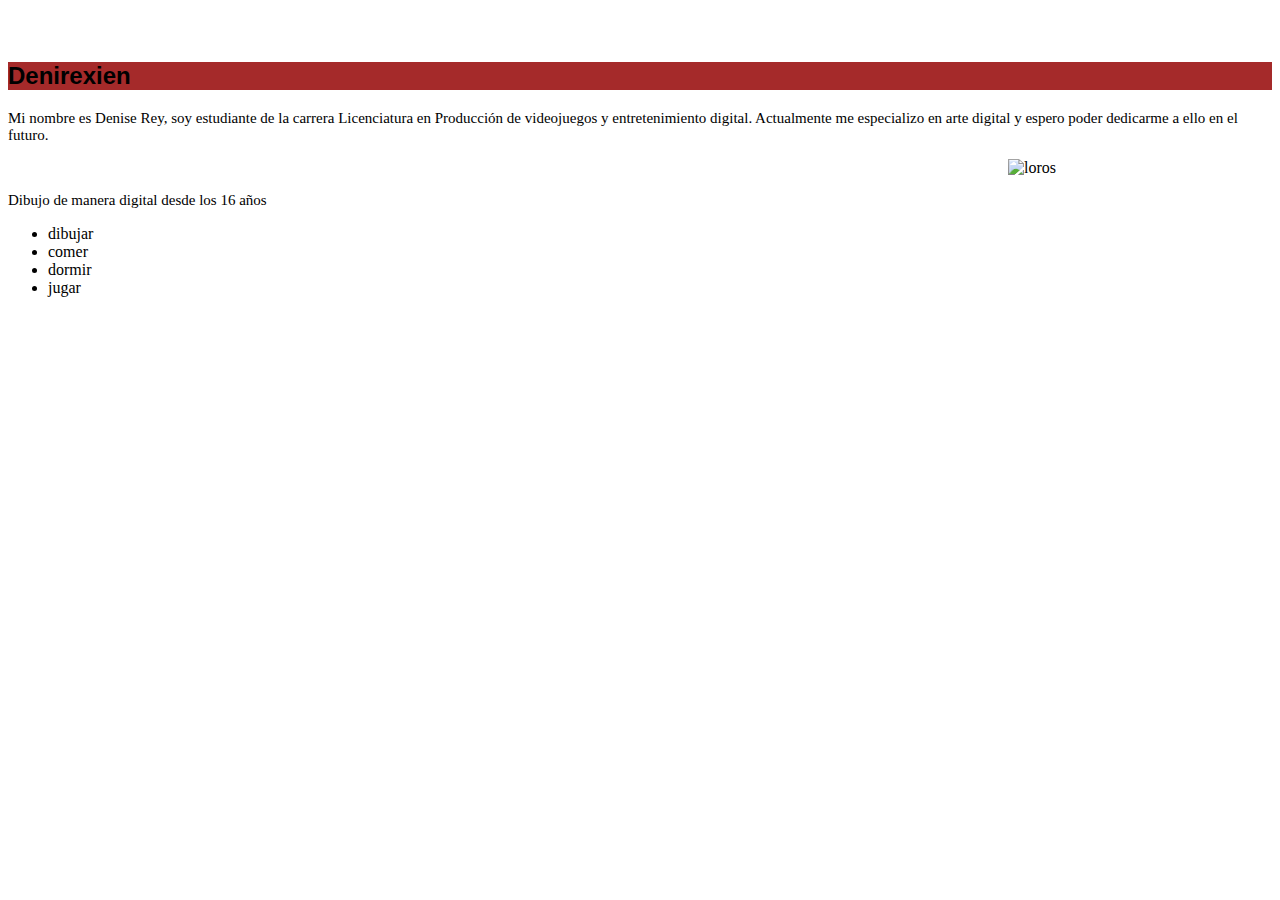
==== index.html @ ebd23e32 "en clase" ====
<!DOCTYPE html>
<html lang="en">
<head>
    
    <meta charset="UTF-8">
    <meta http-equiv="X-UA-Compatible" content="IE=edge">
    <meta name="viewport" content="width=device-width, initial-scale=1.0">
    <title>Denise Rey</title>
    <link rel="stylesheet" href="./assets/style.css">
</head>
<body>
    <img src="./assets/Denise arpía final png  (2).png" alt="perfil" class="arpia">
    <h2>Denirexien</h2>
    <p class="primerparrafo"> Mi nombre es Denise Rey, soy estudiante de la carrera Licenciatura en Producción de videojuegos y entretenimiento digital. Actualmente me especializo en arte digital y espero poder dedicarme a ello en el futuro.</p>
    <img src="./assets/Loro.jpg" alt="loros" class="loritos">
    <p class="primerparrafo" id="02">Dibujo de manera digital desde los 16 años</p>
    
    <ul>
        <li>dibujar</li>
        <li>comer</li>
        <li>dormir</li>
        <li>jugar</li>
    </ul>

</body>
</html>
---- assets/style.css ----
h2 {
    font-family: 'Gill Sans', 'Gill Sans MT', Calibri, 'Trebuchet MS', sans-serif;
    background-color: brown;
}
p {
    font-size: 15px;
}

body .arpia {
    width: 150px;
    height: 150px;
    border-radius: 40%;
    margin-left: 1700px;
    background-color: black;
}

body .loritos {
    width: 250px;
    margin-left: 1000px;
}
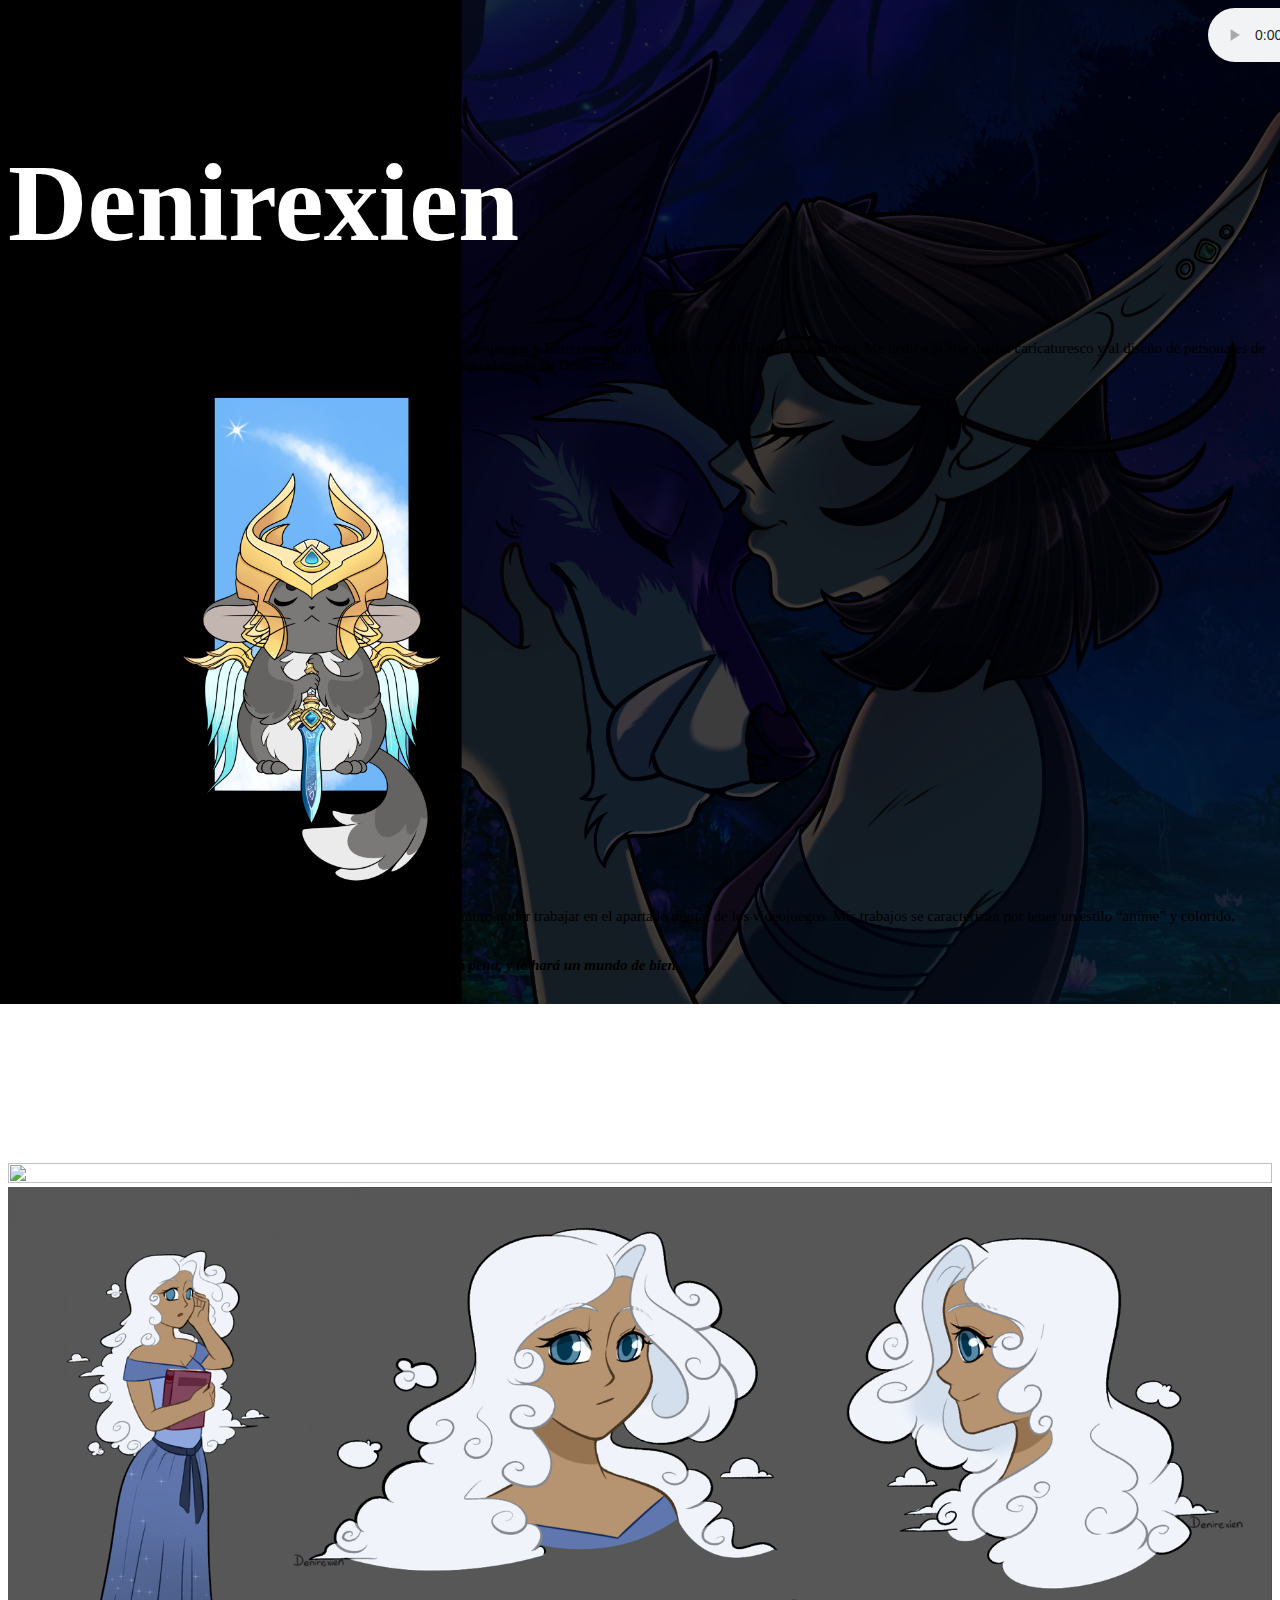
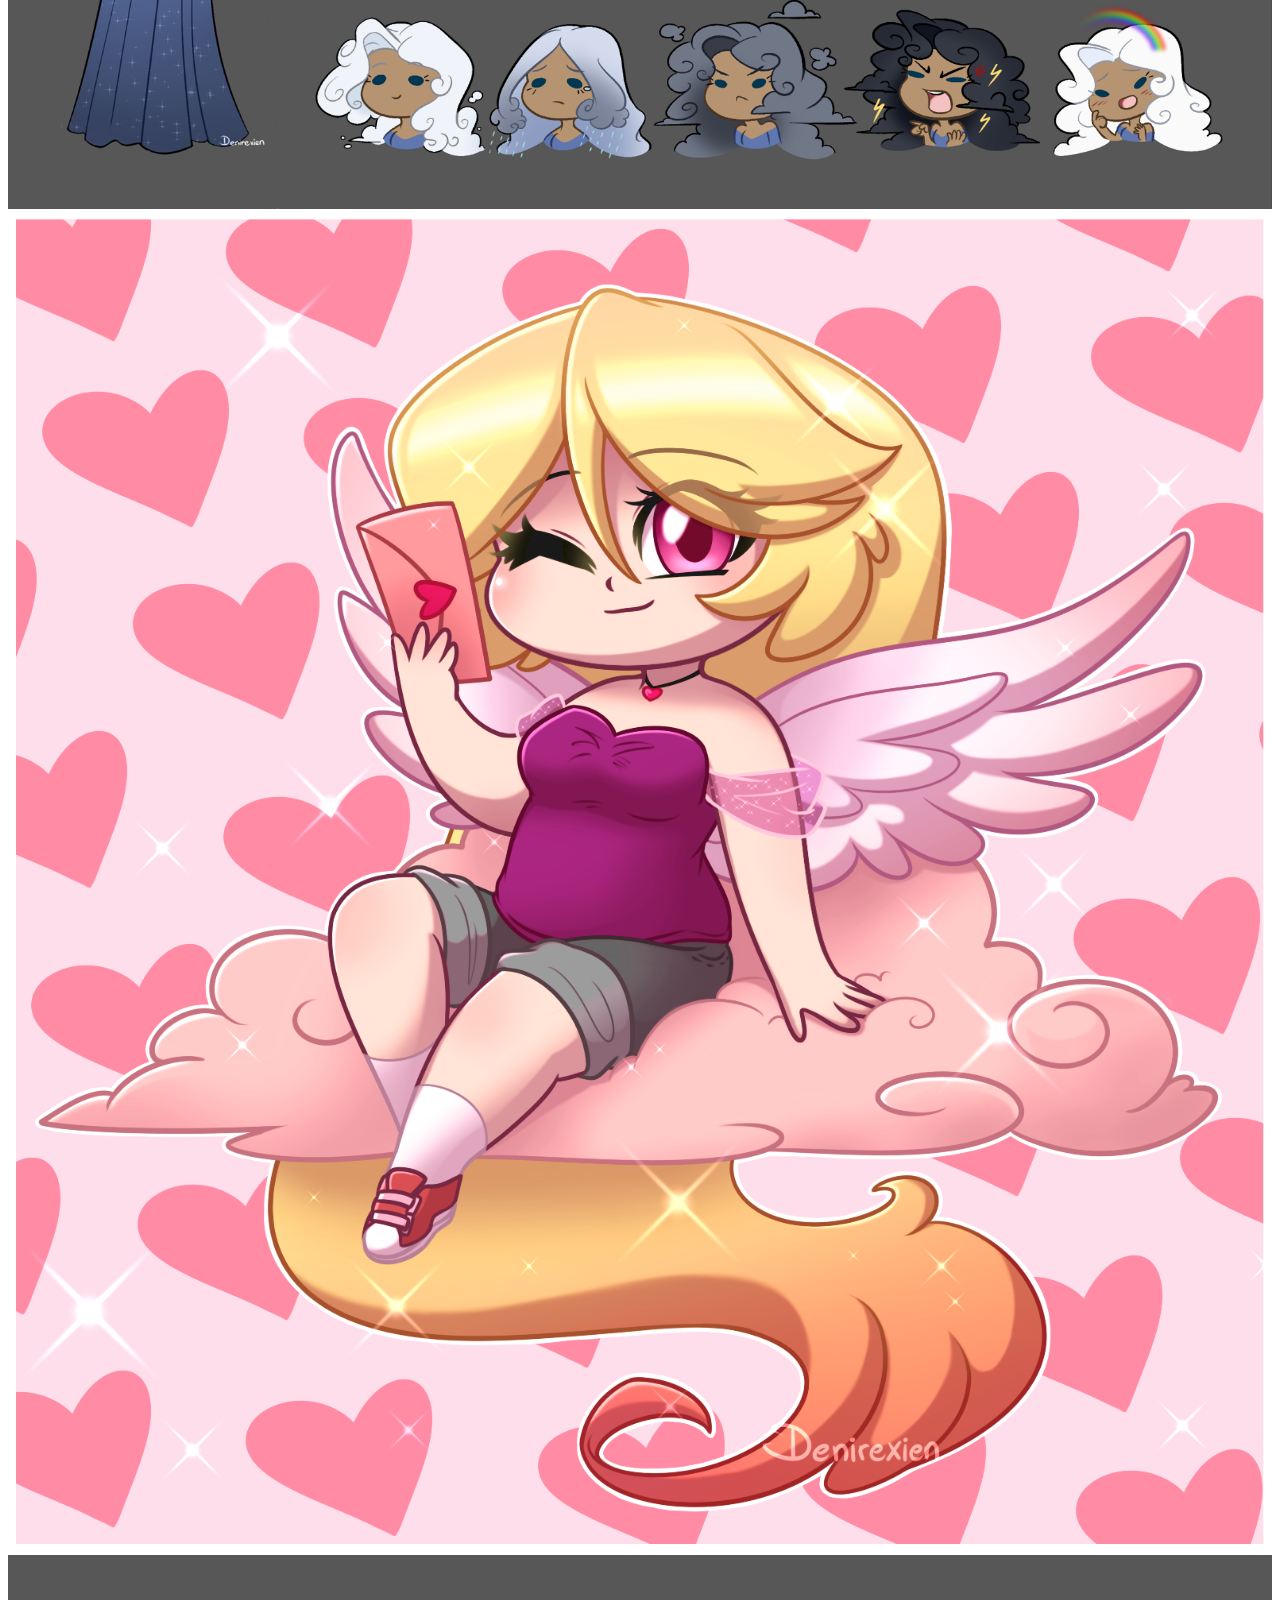
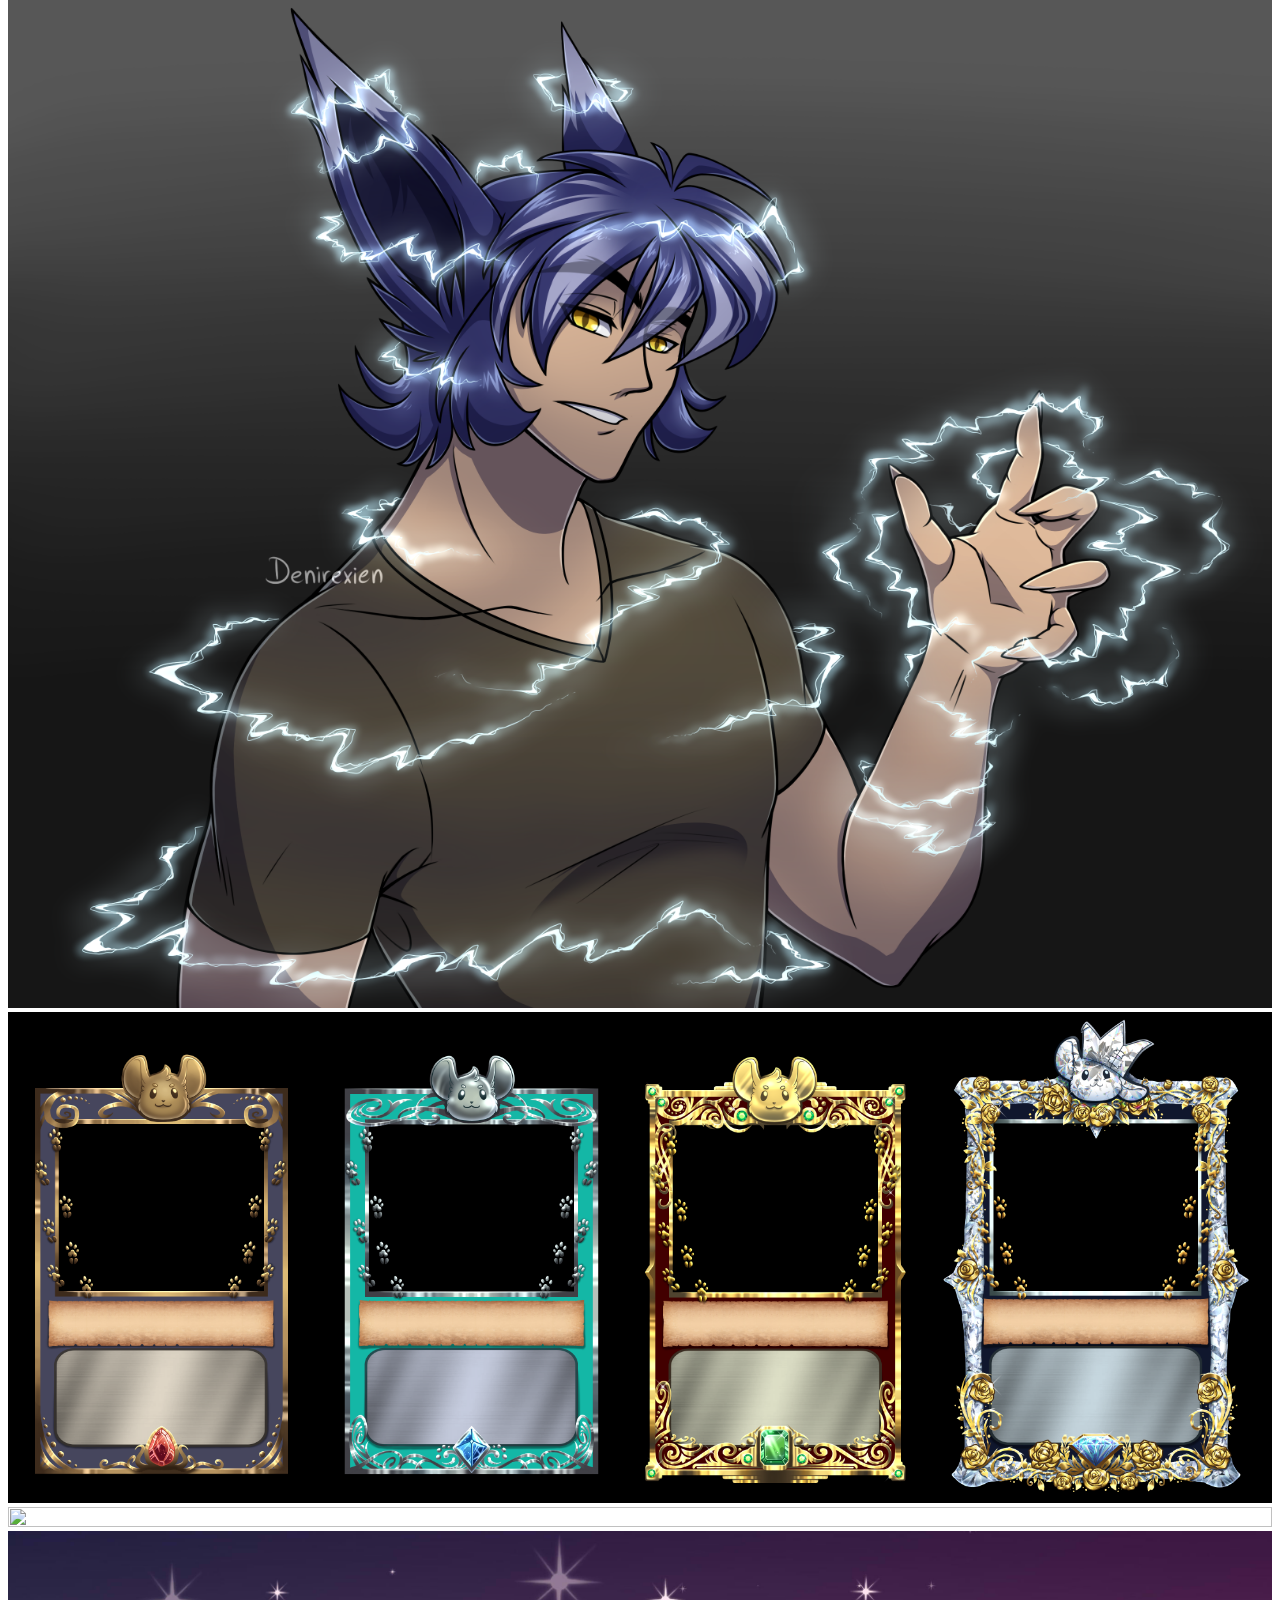
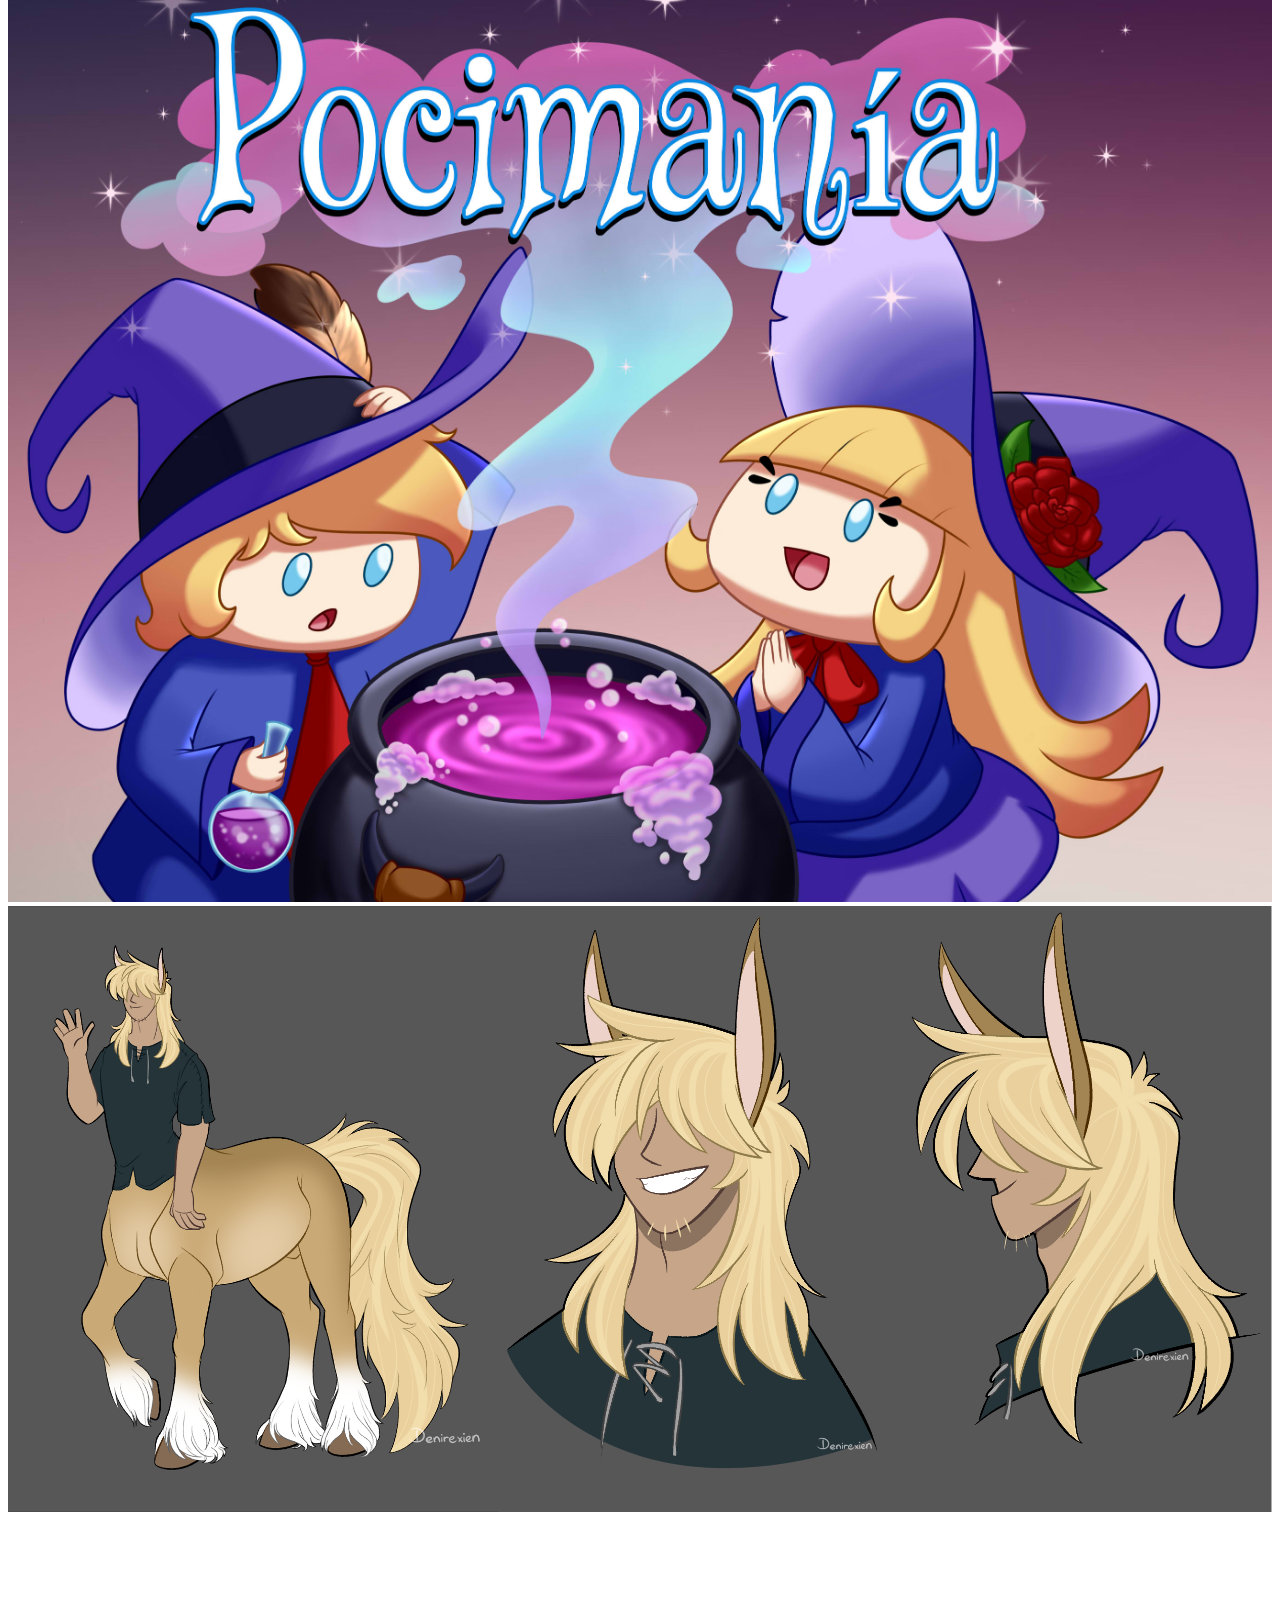
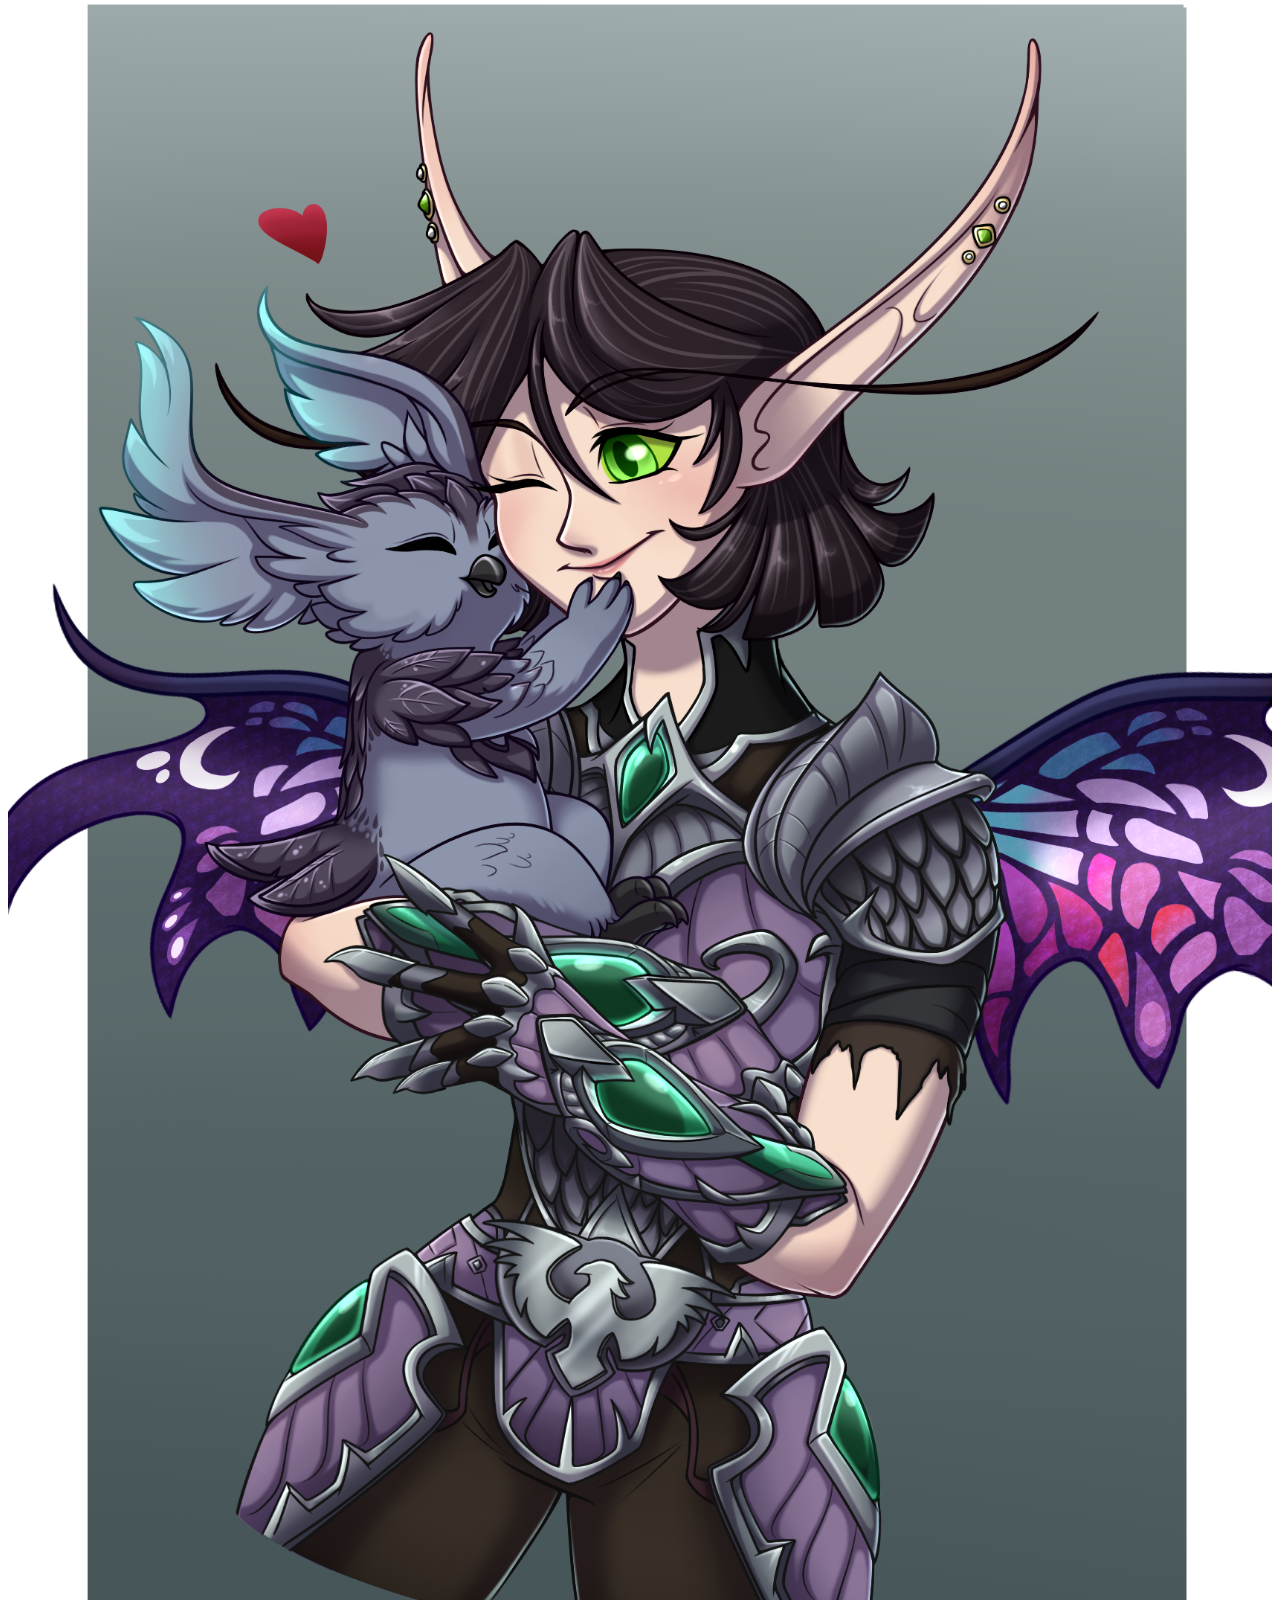
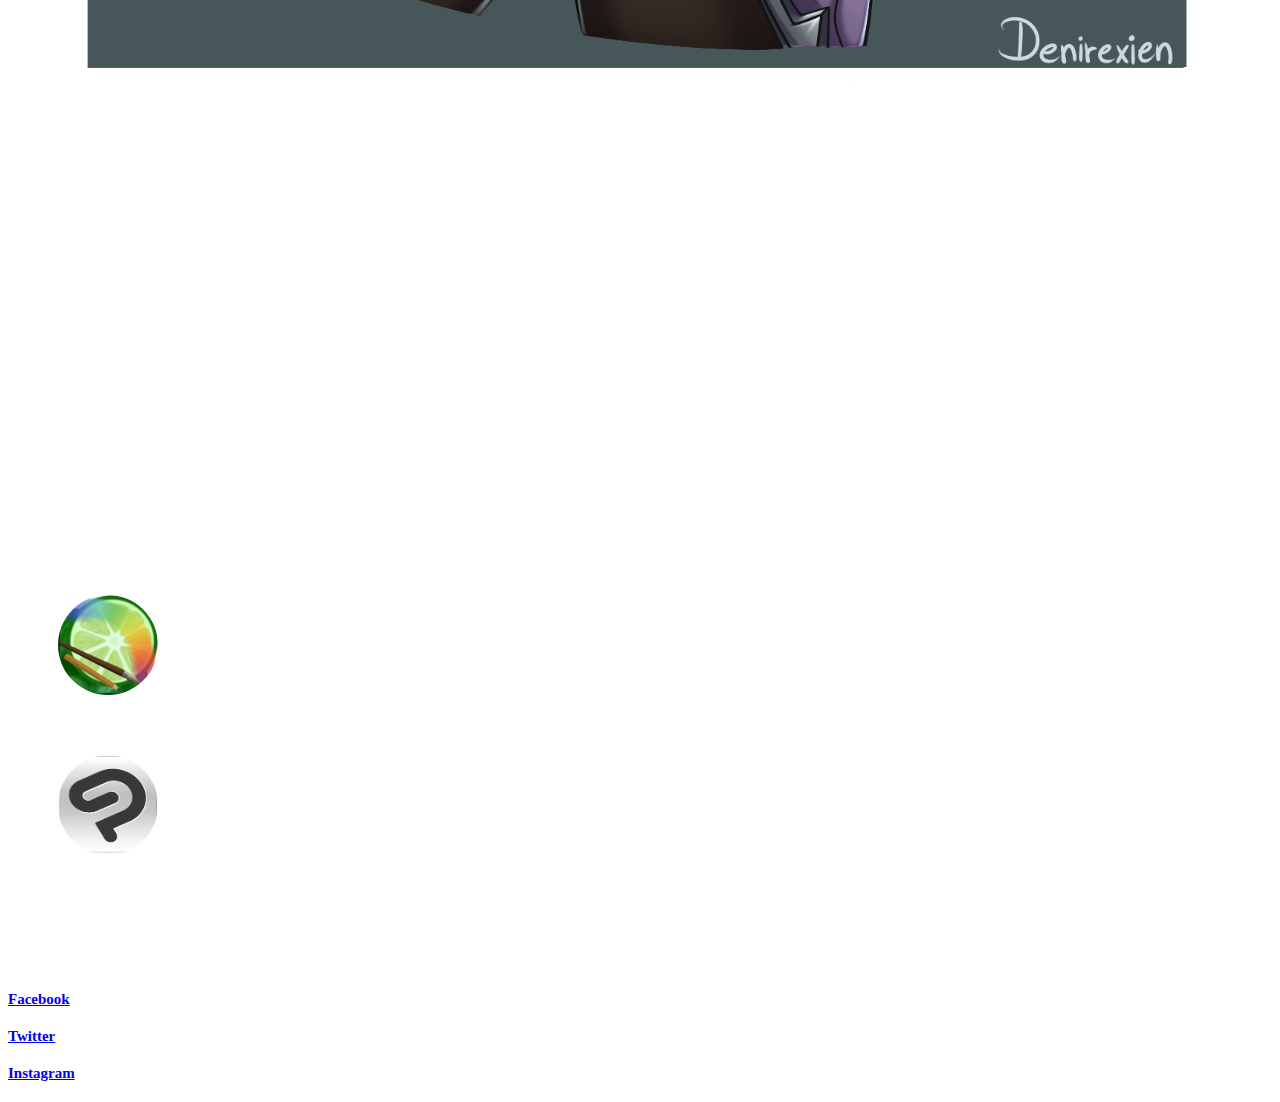
==== commit 20e54a09: "portfolio final" ====
--- a/index.html
+++ b/index.html
@@ -1,26 +1,255 @@
 <!DOCTYPE html>
 <html lang="en">
 <head>
-    
+
     <meta charset="UTF-8">
     <meta http-equiv="X-UA-Compatible" content="IE=edge">
     <meta name="viewport" content="width=device-width, initial-scale=1.0">
     <title>Denise Rey</title>
     <link rel="stylesheet" href="./assets/style.css">
-</head>
+    <link href="https://cdn.jsdelivr.net/npm/bootstrap@5.1.3/dist/css/bootstrap.min.css" rel="stylesheet" integrity="sha384-1BmE4kWBq78iYhFldvKuhfTAU6auU8tT94WrHftjDbrCEXSU1oBoqyl2QvZ6jIW3" crossorigin="anonymous">
+    
+  </head>
+
 <body>
-    <img src="./assets/Denise arpía final png  (2).png" alt="perfil" class="arpia">
-    <h2>Denirexien</h2>
-    <p class="primerparrafo"> Mi nombre es Denise Rey, soy estudiante de la carrera Licenciatura en Producción de videojuegos y entretenimiento digital. Actualmente me especializo en arte digital y espero poder dedicarme a ello en el futuro.</p>
-    <img src="./assets/Loro.jpg" alt="loros" class="loritos">
-    <p class="primerparrafo" id="02">Dibujo de manera digital desde los 16 años</p>
-    
-    <ul>
-        <li>dibujar</li>
-        <li>comer</li>
-        <li>dormir</li>
-        <li>jugar</li>
-    </ul>
-
+  <audio src="./assets/FFXIV.mp3" autoplay="" controls="" loop="" class="musica">
+  </audio>
+  
+    <h1 class="titulo">Denirexien</h1>
+    <script src="https://cdn.jsdelivr.net/npm/@popperjs/core@2.10.2/dist/umd/popper.min.js" integrity="sha384-7+zCNj/IqJ95wo16oMtfsKbZ9ccEh31eOz1HGyDuCQ6wgnyJNSYdrPa03rtR1zdB" crossorigin="anonymous"></script>
+    <script src="https://cdn.jsdelivr.net/npm/bootstrap@5.1.3/dist/js/bootstrap.min.js" integrity="sha384-QJHtvGhmr9XOIpI6YVutG+2QOK9T+ZnN4kzFN1RtK3zEFEIsxhlmWl5/YESvpZ13" crossorigin="anonymous"></script>
+    
+    
+    
+    <div class="p-4 p-md-5 mb-4 text-white rounded bg">
+        <div class="col-lg-4">
+          <p class="lead my-3">Mi nombre es Denise Rey, estudiante de la Licenciatura en Producción de Videojuegos y Entretenimiento Digital. Vivo en Rafaela, Argentina. Me dedico al arte digital caricaturesco y al diseño de personajes de fantasía en 2D. En las plataformas online y videojuegos me doy a conocer bajo el apodo de Denirexien.</p>
+        
+        </div>
+      </div>
+    
+      <img src="./assets/Bastion.png" class="imagen1">
+     
+
+      <div class="p-4 p-md-5 mb-4 text-white rounded bg">
+        <div class="col-lg-4">
+          <p class="lead my-3">Actualmente me encuentro desarrollando aún más mi habilidad y espero a futuro poder trabajar en el apartado digital de los videojuegos.
+            
+            Mis trabajos se caracterizan por tener un estilo “anime” y colorido, esperando poder transmitir buenas sensaciones a quien lo visualiza.
+          </p>
+        
+        </div>
+      </div>
+    
+      <div class="p-4 p-md-5 mb-4 text-white rounded bg">
+        <div class="col-lg-4">
+          <p class="lead my-3"><strong><em>No dejes de dibujar algo todos los días, porque por poco que sea, valdrá la pena, y te hará un mundo de bien</em></strong>
+          </p>
+        
+        </div>
+      </div>
+     
+
+    <p class="primerparrafo" id="02">Algunos de mis trabajos</p>
+
+
+    
+    <div class="row row-cols-1 row-cols-sm-2 row-cols-md-3 g-3">
+      <div class="col">
+        <div class="card shadow-sm">
+          <img src="./assets/Elfa y Miqote.png" width="100%" height="100%" xmlns="http://www.w3.org/2000/svg" role="img" aria-label="Placeholder: Thumbnail" preserveAspectRatio="xMidYMid slice" focusable="false"><title>Placeholder</title><rect width="100%" height="100%" fill="#55595c">
+
+          <div class="card-body">
+
+            <div class="d-flex justify-content-between align-items-center">
+              <div class="btn-group">
+                
+              </div>
+              
+            </div>
+          </div>
+        </div>
+      </div>
+      <div class="col">
+        <div class="card shadow-sm">
+          <img src="./assets/Ninfa.png" width="100%" height="100%" xmlns="http://www.w3.org/2000/svg" role="img" aria-label="Placeholder: Thumbnail" preserveAspectRatio="xMidYMid slice" focusable="false"><title>Placeholder</title><rect width="100%" height="100%" fill="#55595c">
+
+          <div class="card-body">
+
+            <div class="d-flex justify-content-between align-items-center">
+              <div class="btn-group">
+                
+              </div>
+              
+            </div>
+          </div>
+        </div>
+      </div>
+      <div class="col">
+        <div class="card shadow-sm">
+          <img src="./assets/Lindsay.png" width="100%" height="100%" xmlns="http://www.w3.org/2000/svg" role="img" aria-label="Placeholder: Thumbnail" preserveAspectRatio="xMidYMid slice" focusable="false"><title>Placeholder</title><rect width="100%" height="100%" fill="#55595c">
+
+          <div class="card-body">
+ 
+            <div class="d-flex justify-content-between align-items-center">
+              <div class="btn-group">
+                
+              </div>
+              
+            </div>
+          </div>
+        </div>
+      </div>
+      <div class="col">
+        <div class="card shadow-sm">
+          <img src="./assets/Raiju.png" width="100%" height="100%" xmlns="http://www.w3.org/2000/svg" role="img" aria-label="Placeholder: Thumbnail" preserveAspectRatio="xMidYMid slice" focusable="false"><title>Placeholder</title><rect width="100%" height="100%" fill="#55595c">
+
+          <div class="card-body">
+     
+            <div class="d-flex justify-content-between align-items-center">
+              <div class="btn-group">
+                
+              </div>
+              
+            </div>
+          </div>
+        </div>
+      </div>
+      <div class="col">
+        <div class="card shadow-sm">
+          <img src="./assets/Cartas comisión.png" width="100%" height="100%" xmlns="http://www.w3.org/2000/svg" role="img" aria-label="Placeholder: Thumbnail" preserveAspectRatio="xMidYMid slice" focusable="false"><title>Placeholder</title><rect width="100%" height="100%" fill="#55595c">
+
+          <div class="card-body">
+         
+            <div class="d-flex justify-content-between align-items-center">
+              <div class="btn-group">
+                
+              </div>
+              
+            </div>
+          </div>
+        </div>
+      </div>
+      <div class="col">
+        <div class="card shadow-sm">
+          <img src="./assets/Lechuza.png" width="100%" height="100%" xmlns="http://www.w3.org/2000/svg" role="img" aria-label="Placeholder: Thumbnail" preserveAspectRatio="xMidYMid slice" focusable="false"><title>Placeholder</title><rect width="100%" height="100%" fill="#55595c">
+
+          <div class="card-body">
+           
+            <div class="d-flex justify-content-between align-items-center">
+              <div class="btn-group">
+                
+              </div>
+              
+            </div>
+          </div>
+        </div>
+      </div>
+      <div class="col">
+        <div class="card shadow-sm">
+          <img src="./assets/Pocimanía.jpg" width="100%" height="100%" xmlns="http://www.w3.org/2000/svg" role="img" aria-label="Placeholder: Thumbnail" preserveAspectRatio="xMidYMid slice" focusable="false"><title>Placeholder</title><rect width="100%" height="100%" fill="#55595c">
+
+          <div class="card-body">
+          
+            <div class="d-flex justify-content-between align-items-center">
+              <div class="btn-group">
+                
+              </div>
+              
+            </div>
+          </div>
+        </div>
+      </div>
+      <div class="col">
+        <div class="card shadow-sm">
+          <img src="./assets/Dainan.png" width="100%" height="100%" xmlns="http://www.w3.org/2000/svg" role="img" aria-label="Placeholder: Thumbnail" preserveAspectRatio="xMidYMid slice" focusable="false"><title>Placeholder</title><rect width="100%" height="100%" fill="#55595c">
+
+          <div class="card-body">
+           
+            <div class="d-flex justify-content-between align-items-center">
+              <div class="btn-group">
+                
+              </div>
+              
+            </div>
+          </div>
+        </div>
+      </div>
+      <div class="col">
+        <div class="card shadow-sm">
+          <img src="./assets/Elfa y lechuzico.png" width="100%" height="100%" xmlns="http://www.w3.org/2000/svg" role="img" aria-label="Placeholder: Thumbnail" preserveAspectRatio="xMidYMid slice" focusable="false"><title>Placeholder</title><rect width="100%" height="100%" fill="#55595c">
+
+          <div class="card-body">
+      
+            <div class="d-flex justify-content-between align-items-center">
+              <div class="btn-group">
+                
+              </div>
+              
+            </div>
+          </div>
+        </div>
+      </div>
+    </div>
+
+    <div class="p-4 p-md-5 mb-4 text-white rounded bg">
+      <div class="col-lg-4">
+        <p class="lead my-3"><h3 class="titulo2">Más sobre mi</h3>
+          <p class="sub">Me encantan los videojuegos y mis géneros preferidos son:</p>
+          <ul class="lista">
+            <li>MMORPG</li>
+            <li>FANTASIA</li>
+            <li>AVENTURA</li>
+            <li>CASUAL</li>
+          </ul>
+        </p>
+      
+      </div>
+    </div>
+
+     
+    <div class="p-4 p-md-5 mb-4 text-white rounded bg">
+      <div class="col-lg-4">
+        <p class="sub">Las herramientas con las que trabajo:</p>  
+     
+    
+
+        <div class="row">
+          <div class="col-lg-4">
+            <img src="./assets/sai.png" class="sai" width="100" height="100" role="img" preserveAspectRatio="xMidYMid slice" focusable="false"><title>Placeholder</title><rect width="100%" height="100%" fill="#777"></rect><text x="50%" y="50%" fill="#777" dy=".3em">
+    
+            <h2 class="herramientas">Paint Tool Sai</h2>
+            
+           
+          </div><!-- /.col-lg-4 -->
+          <div class="col-lg-4">
+            <img src="./assets/clip.png" class="clip" width="100" height="100" role="img"  preserveAspectRatio="xMidYMid slice" focusable="false"><title>Placeholder</title><rect width="100%" height="100%" fill="#777"></rect><text x="50%" y="50%" fill="#777" dy=".3em">
+    
+            <h2 class="herramientas">Clip Studio Paint</h2>
+            
+          </div><!-- /.col-lg-4 -->
+          <div class="col-lg-4">
+        
+        </div>
+       
+        </p>
+      
+      </div>
+    </div>
+    
+     
+      
+
+      <div class="p-4 p-md-5 mb-4 text-white rounded bg">
+        <div class="col-lg-4">
+          <p class="sub">Contacto</p>
+      <h4 class="links"><a href="https://www.facebook.com/Denirexien"  target="_blank">Facebook</a></h4>
+      <h4 class="links"><a href="https://twitter.com/denirexien"  target="_blank">Twitter</a></h4>
+      <h4 class="links"><a href="https://www.instagram.com/denirexien/?hl=es"  target="_blank">Instagram</a></h4> 
+        
+        </div>
+      </div>
+
+      
 </body>
 </html>--- a/assets/style.css
+++ b/assets/style.css
@@ -1,20 +1,99 @@
-h2 {
-    font-family: 'Gill Sans', 'Gill Sans MT', Calibri, 'Trebuchet MS', sans-serif;
-    background-color: brown;
+h1.titulo {
+    font-size: 110px;
+    color: white;
 }
+
 p {
     font-size: 15px;
 }
 
-body .arpia {
-    width: 150px;
-    height: 150px;
-    border-radius: 40%;
-    margin-left: 1700px;
-    background-color: black;
+
+body .primerparrafo {
+
+    font-size: 60px;
+    color: white;
 }
 
-body .loritos {
-    width: 250px;
-    margin-left: 1000px;
+h3.titulo2 {
+    font-size: 50px;
+    margin-top: 100px;
+    color: white;
+}
+ 
+body .musica {
+    margin-left: 1200px;
+   
+    
+}
+
+body .imagen1 {
+    height: 500px;
+    margin-left: 150px;
+}
+
+body .sai {
+    
+    margin-left: 50px;
+    background-repeat: no-repeat;
+    background-size: cover;
+    background-attachment: fixed;
+    border-radius: 50%;
+}
+body .clip {
+   
+    margin-left: 50px;
+    background-repeat: no-repeat;
+    background-size: cover;
+    background-attachment: fixed;
+    border-radius: 50%;
+}
+body{
+    background-image: url(./fondo.png);
+    background-repeat: no-repeat;
+    background-size: cover;
+    background-attachment: fixed;
+}
+h3 .titulo3 {
+    font-size: 500px;
+    color:white;
+}
+
+body .sub {
+    margin-top: 50px;
+    margin-right: 10px;
+    font-size: 20px;
+ color: white;
+}
+
+body .lista {
+    font-size: 18px;
+    color:  white;
+
+}
+
+body .sub2 {
+    color: white;
+    display: flex;
+    flex-direction: column;
+    justify-content: top;
+    margin-left: 50px;
+}
+body .sub3 {
+    color: white;
+    display: flex;
+    flex-direction: column;
+    justify-content: top;
+    margin-left: 50px;
+}
+
+body .herramientas {
+    margin-left: 30px;
+    font-size: 20px;
+    color: white;
+    
+    
+}
+
+body .links {
+font-size: 15px;
 }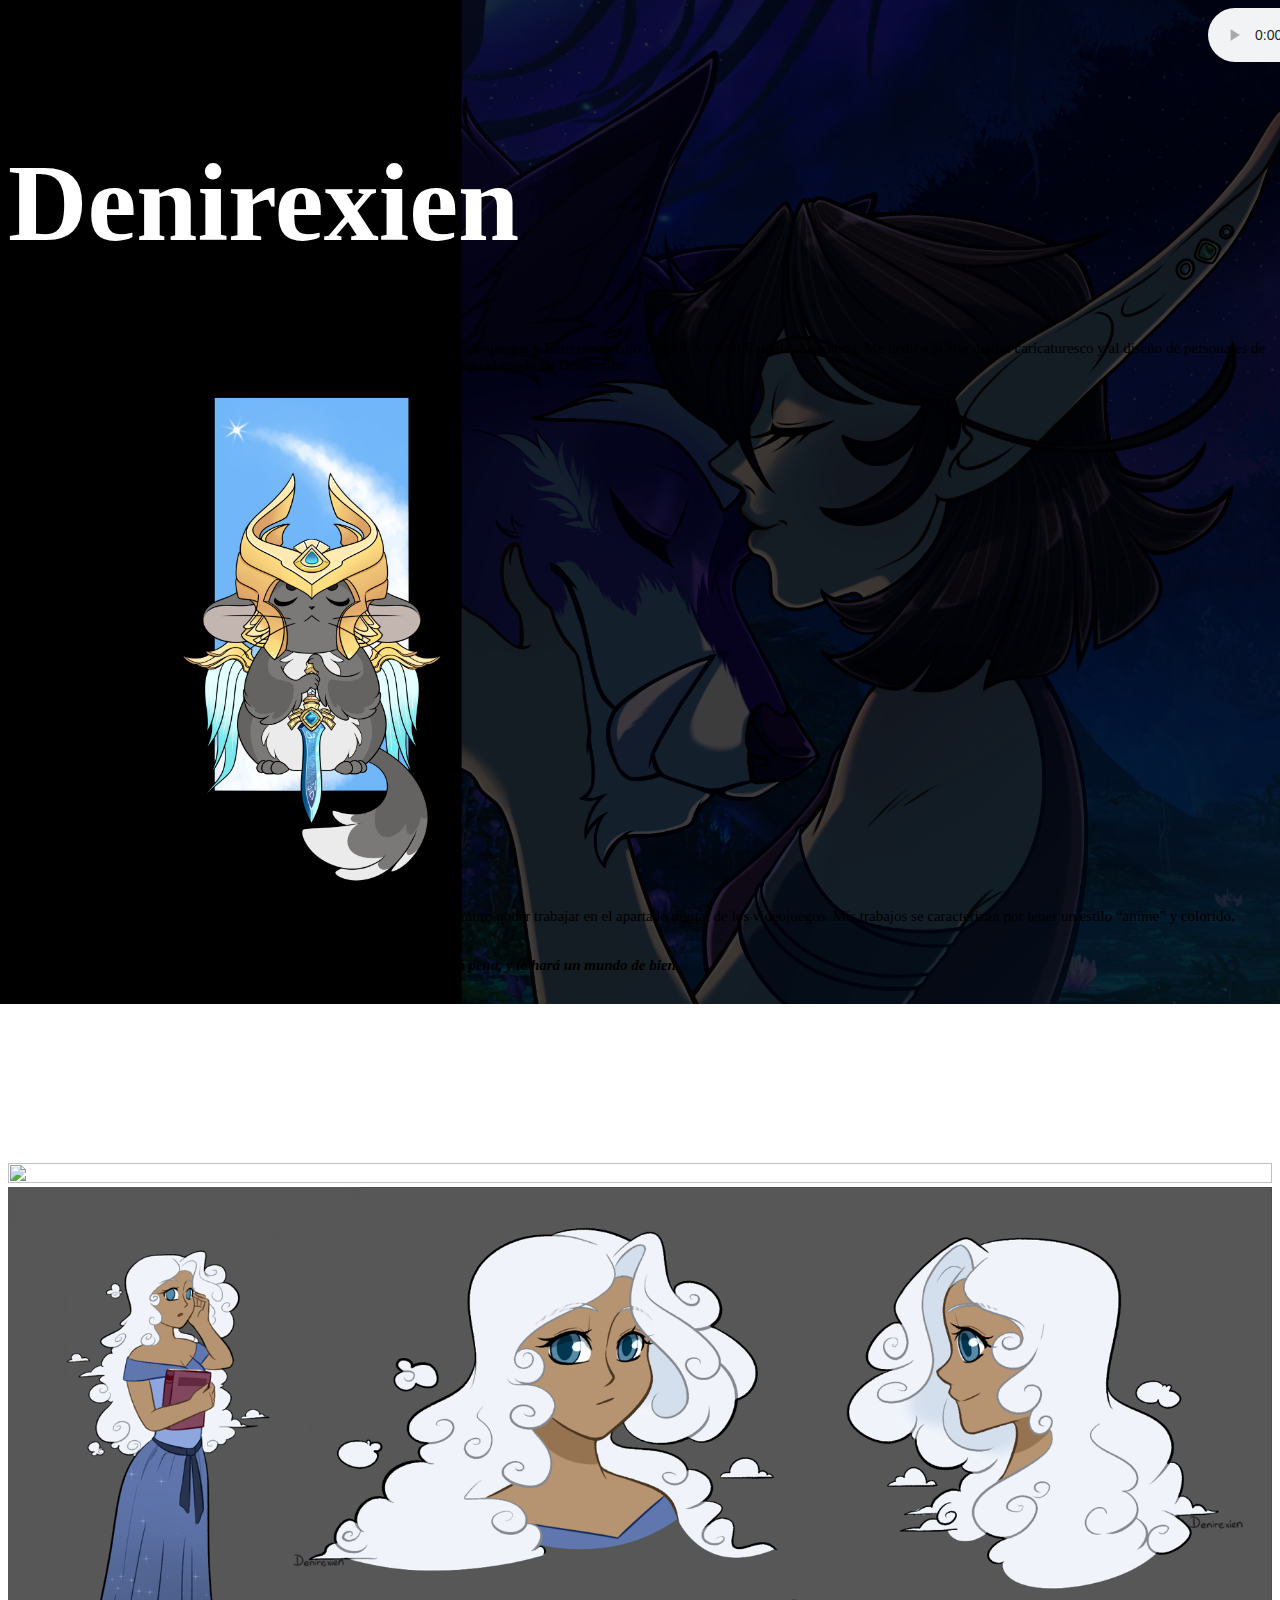
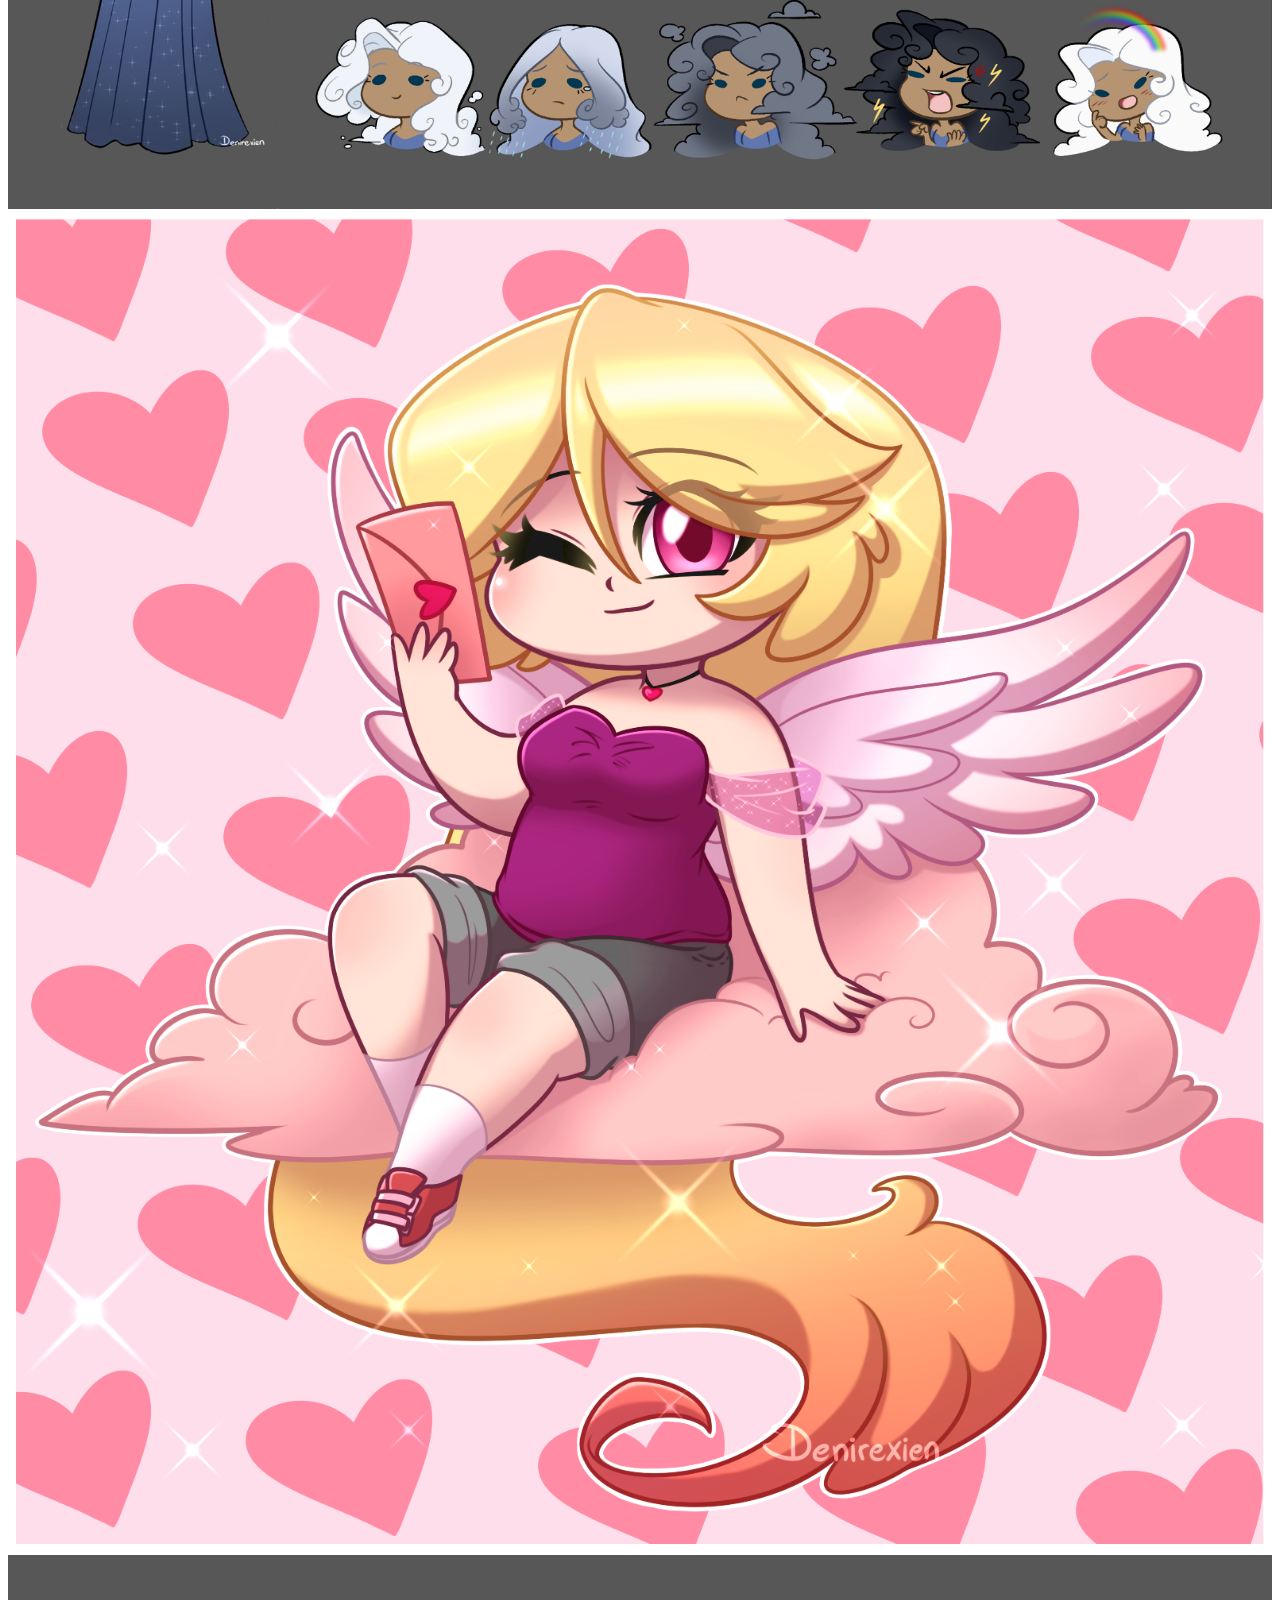
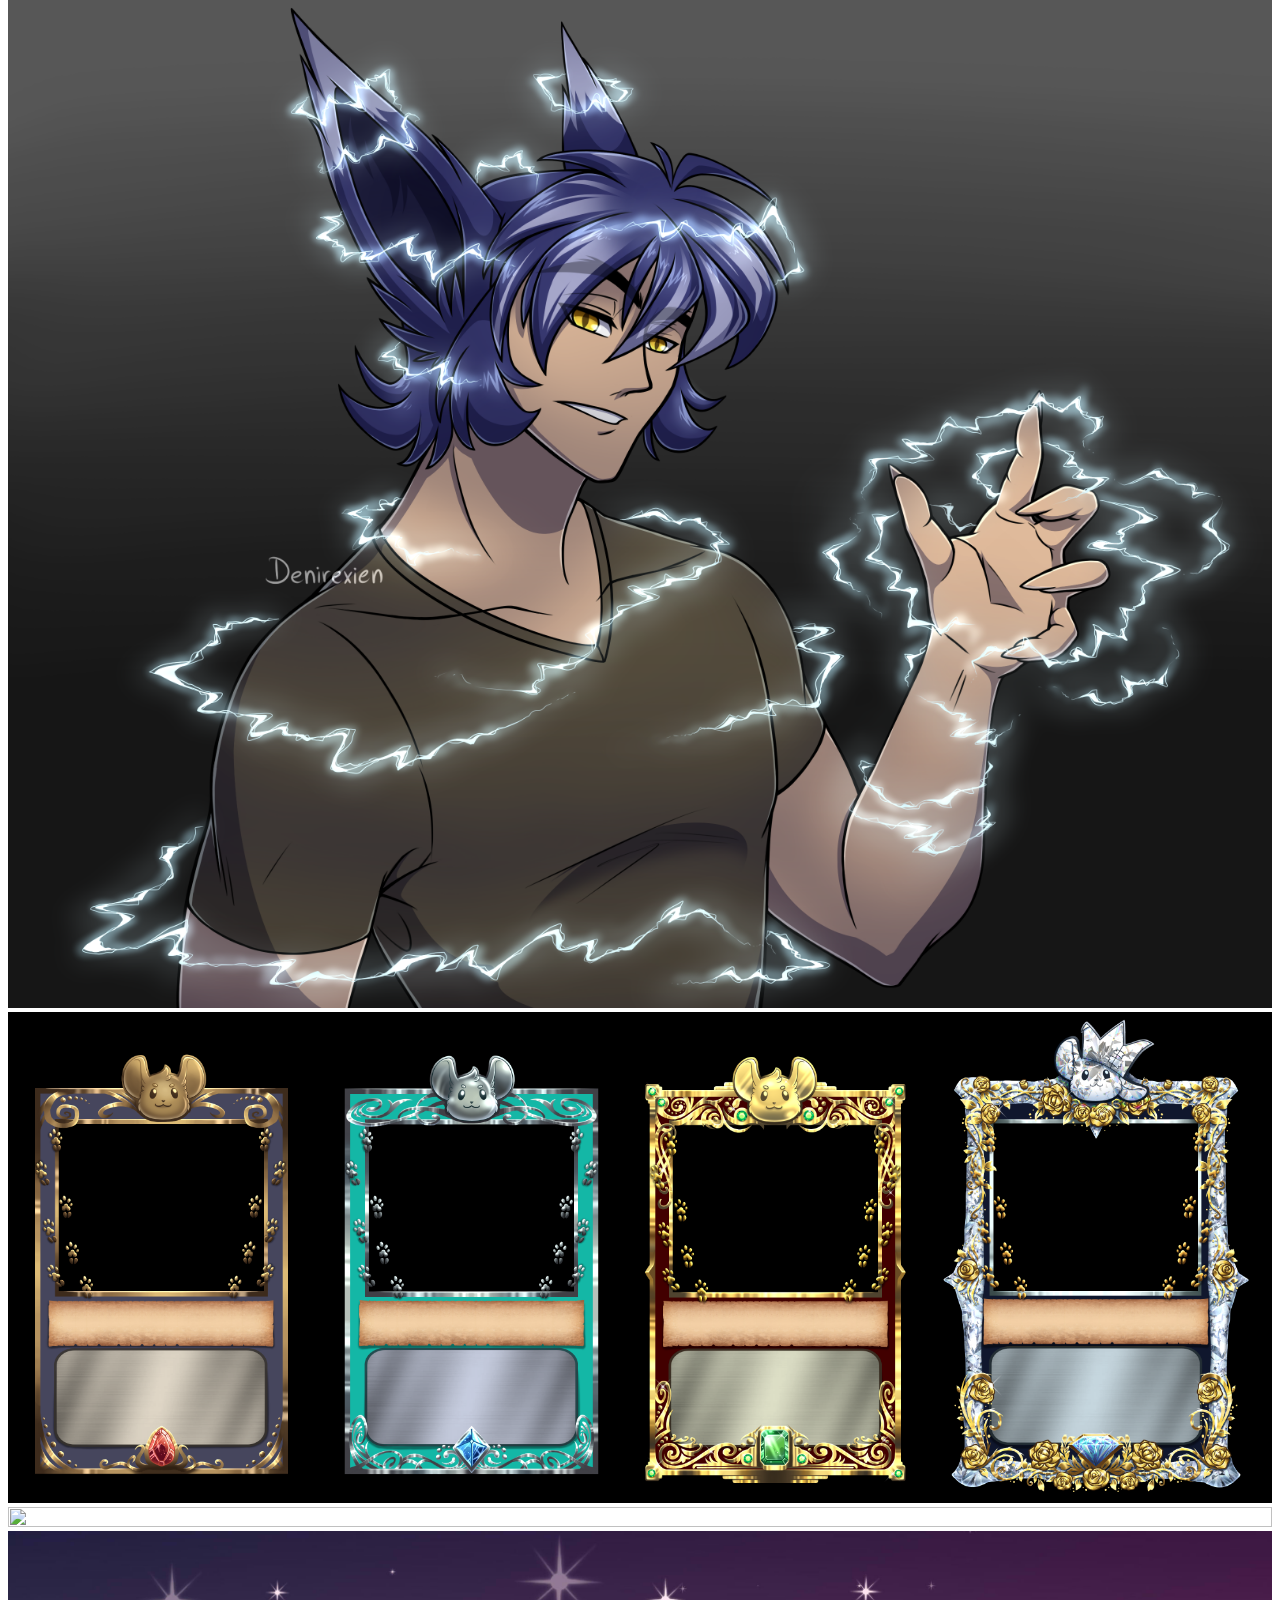
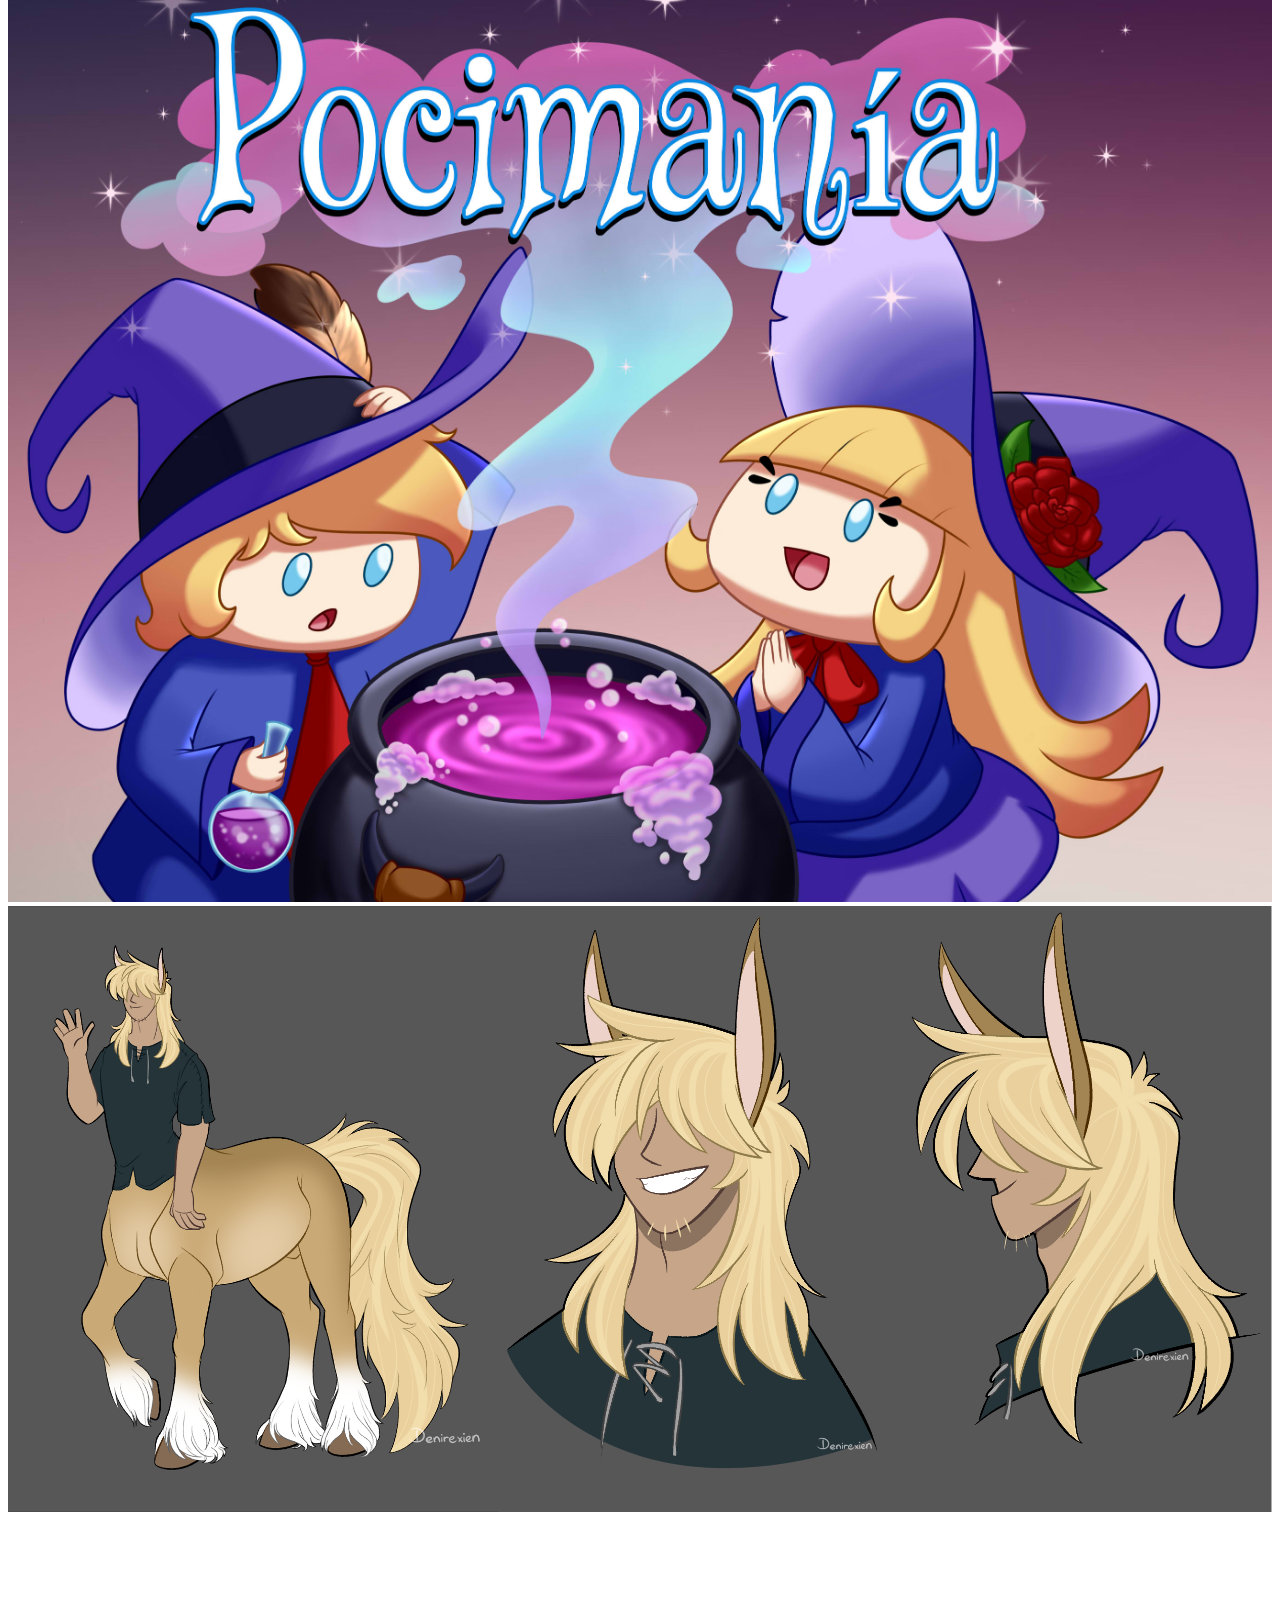
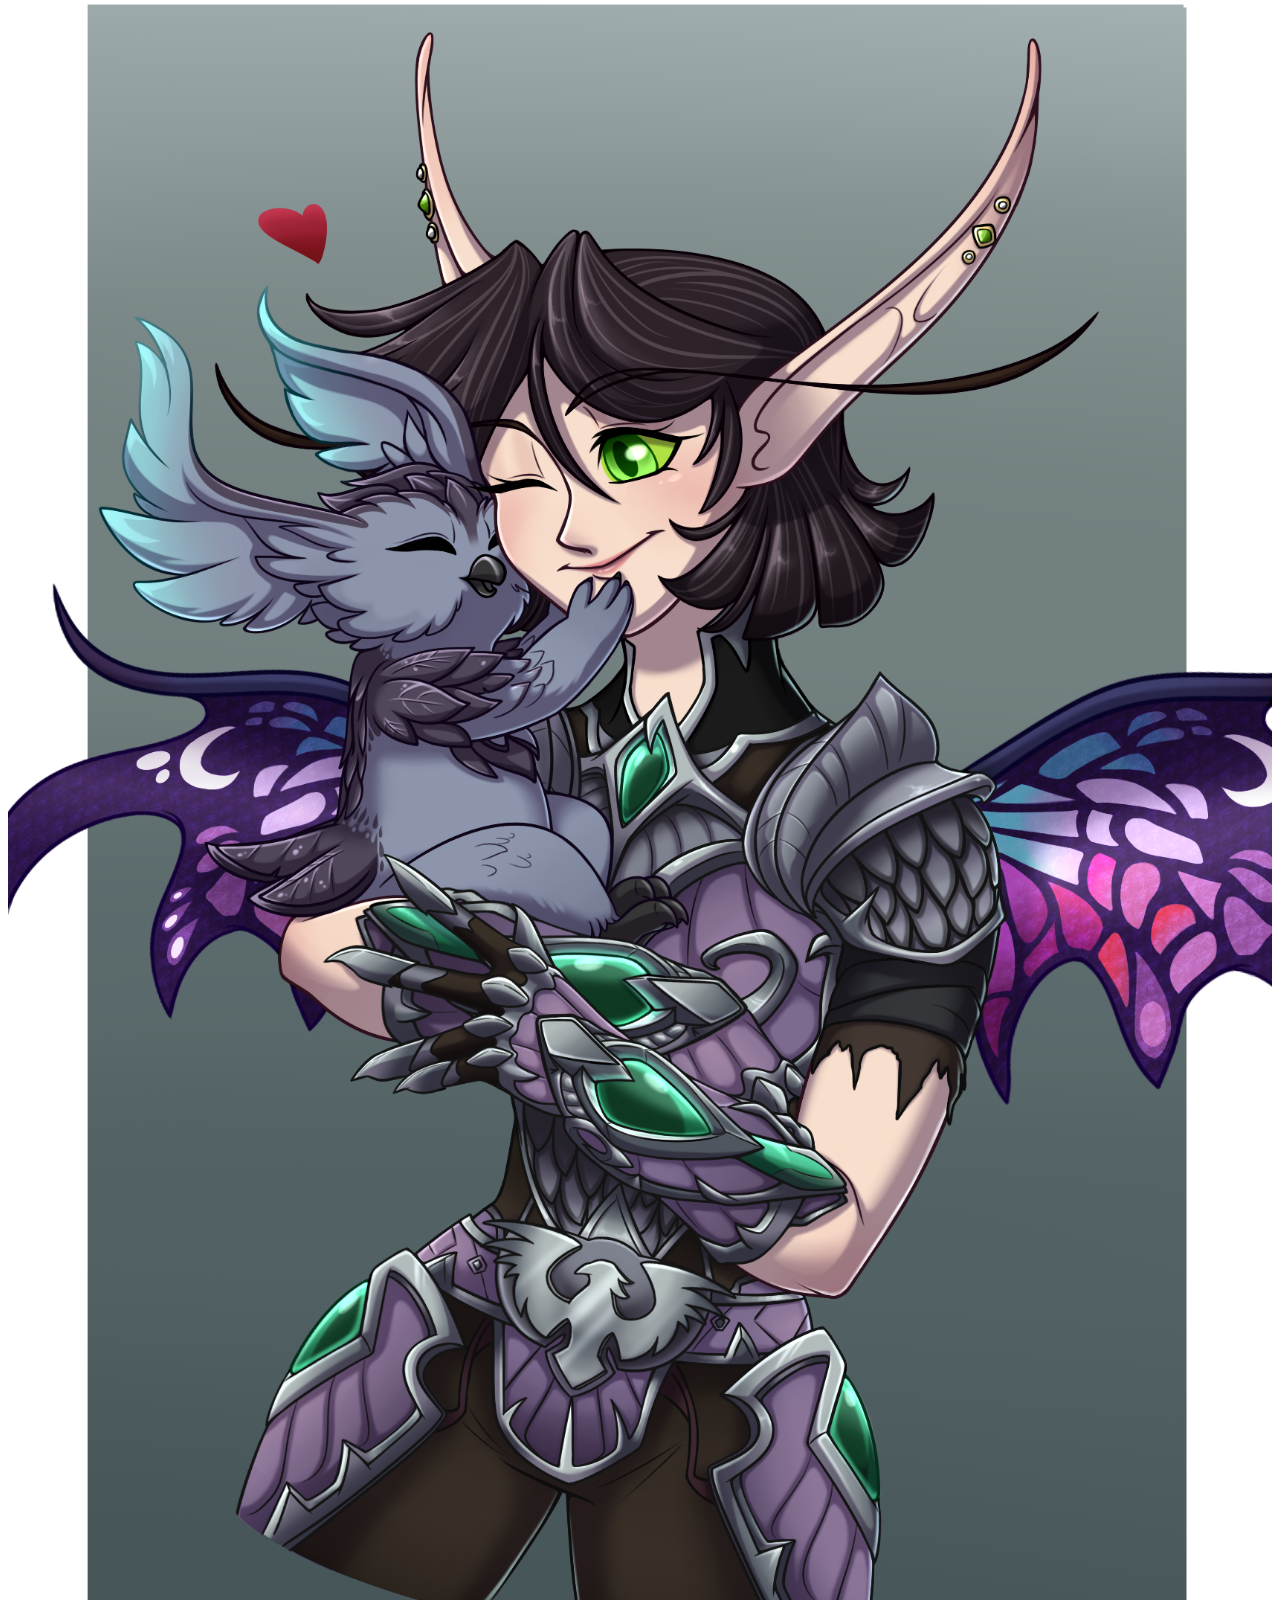
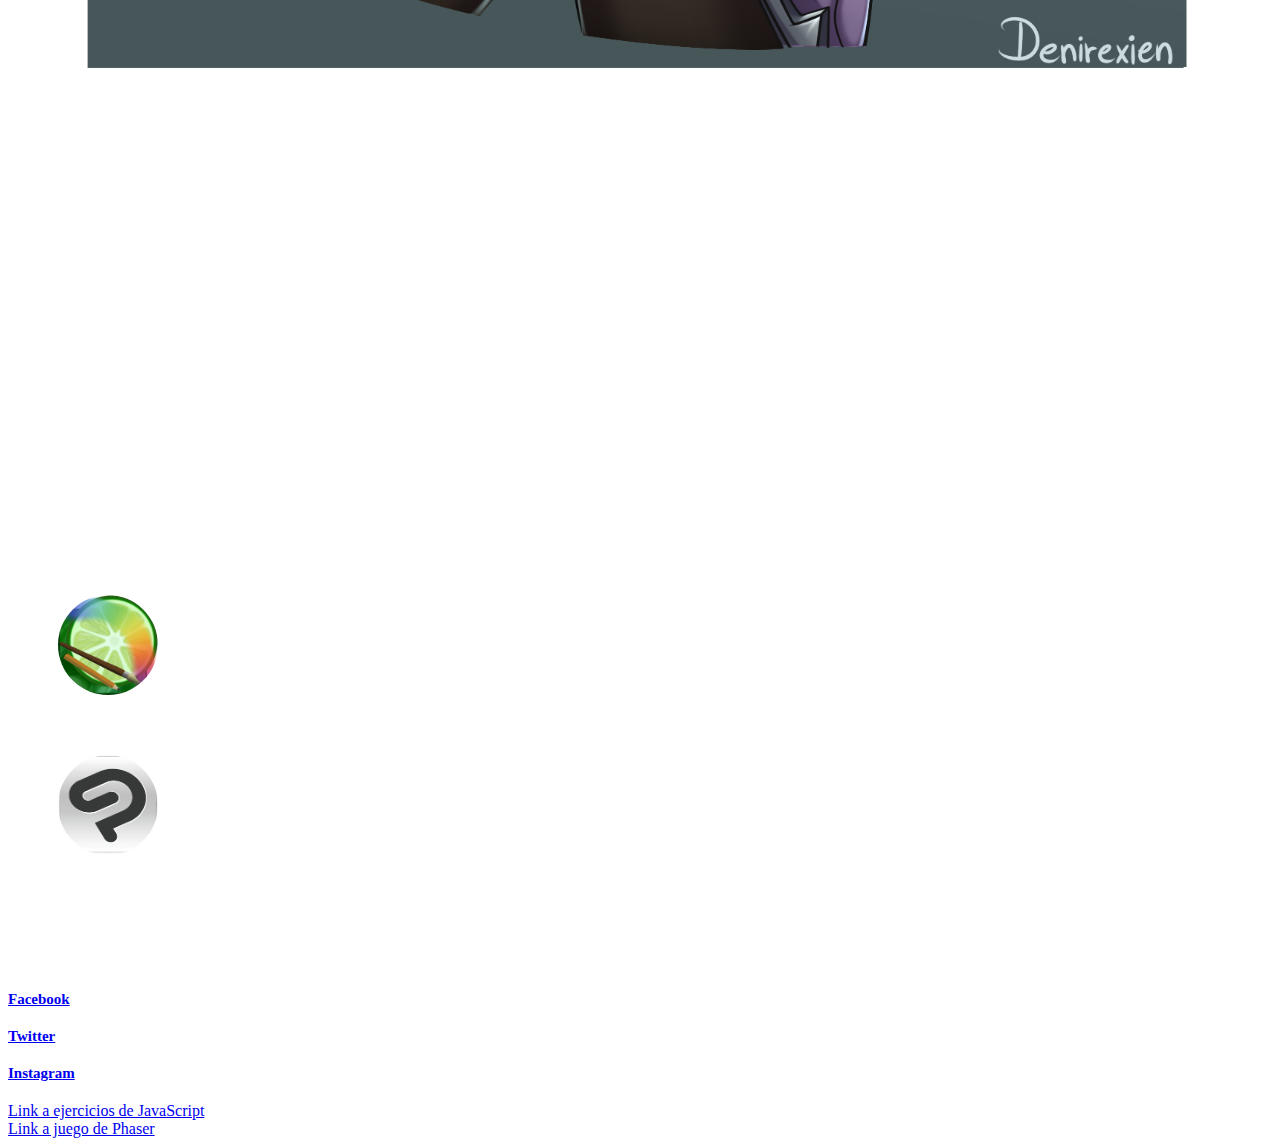
==== commit cafa0469: "portfolio actualizado" ====
--- a/index.html
+++ b/index.html
@@ -12,7 +12,7 @@
   </head>
 
 <body>
-  <audio src="./assets/FFXIV.mp3" autoplay="" controls="" loop="" class="musica">
+  <audio src="./assets/FFXIV.mp3" type="audio/mp3" autoplay="" controls="" class="musica" >
   </audio>
   
     <h1 class="titulo">Denirexien</h1>
@@ -250,6 +250,9 @@
         </div>
       </div>
 
+      <a target="_blank" href="./pages/tpjs.html">Link a ejercicios de JavaScript</a>
+<br>
+      <a target="_blank" href="https://deniserey.github.io/JuegoPhaser/">Link a juego de Phaser</a>
       
 </body>
 </html>